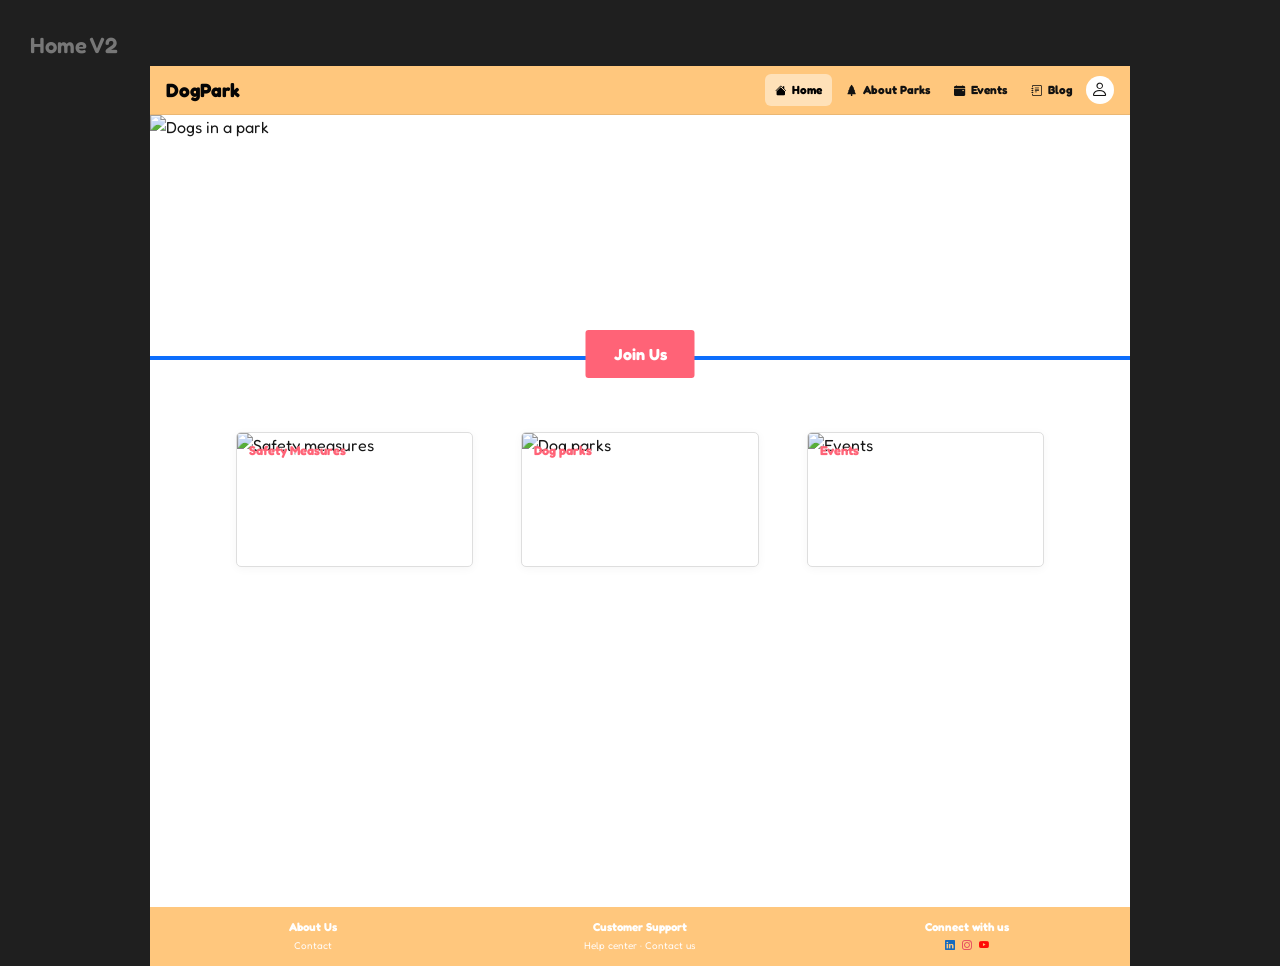
==== index.html @ 92a238b3 "[+] add fist version page for the site." ====
<!doctype html>
<html lang="fr">
<head>
  <meta charset="utf-8">
  <meta name="viewport" content="width=device-width, initial-scale=1">
  <title>DogPark - Home V2</title>
  <link href="https://cdn.jsdelivr.net/npm/bootstrap@5.3.3/dist/css/bootstrap.min.css" rel="stylesheet">
  <link rel="stylesheet" href="https://cdn.jsdelivr.net/npm/bootstrap-icons@1.11.3/font/bootstrap-icons.css">
  <link rel="preconnect" href="https://fonts.googleapis.com">
  <link rel="preconnect" href="https://fonts.gstatic.com" crossorigin>
  <link href="https://fonts.googleapis.com/css2?family=Fredoka:wght@500;600;700;800&display=swap" rel="stylesheet">
  <link rel="stylesheet" href="css/base.css">
  <link rel="stylesheet" href="css/navbar.css">
  <link rel="stylesheet" href="css/footer.css">
  <link rel="stylesheet" href="css/home.css">
</head>
<body>
  <h2 class="frame-title">Home V2</h2>
  <main class="page">
    <nav class="navbar navbar-expand-md dog-navbar">
      <div class="container-fluid px-3">
        <a class="navbar-brand" href="index.html">DogPark <i class="bi bi-paw-fill"></i></a>
        <button class="navbar-toggler" type="button" data-bs-toggle="collapse" data-bs-target="#mainNav" aria-label="Menu">
          <span class="navbar-toggler-icon"></span>
        </button>
        <div class="collapse navbar-collapse" id="mainNav">
          <ul class="navbar-nav ms-auto align-items-md-center gap-md-1">
            <li class="nav-item"><a class="nav-link active" href="index.html"><i class="bi bi-house-fill"></i> Home</a></li>
            <li class="nav-item"><a class="nav-link" href="parks.html"><i class="bi bi-tree-fill"></i> About Parks</a></li>
            <li class="nav-item"><a class="nav-link" href="events.html"><i class="bi bi-calendar-event-fill"></i> Events</a></li>
            <li class="nav-item"><a class="nav-link" href="blog.html"><i class="bi bi-journal-text"></i> Blog</a></li>
            <li class="nav-item"><a class="profile-circle" href="#"><i class="bi bi-person"></i></a></li>
          </ul>
        </div>
      </div>
    </nav>

    <section class="home-hero">
      <img src="https://images.unsplash.com/photo-1508675801627-066ac4346a27?auto=format&fit=crop&w=1200&q=80" alt="Dogs in a park">
      <a class="join-btn" href="parks.html">Join Us</a>
    </section>

    <section class="home-cards">
      <div class="row justify-content-center g-5">
        <div class="col-12 col-md-4">
          <div class="feature-card">
            <img src="https://images.unsplash.com/photo-1601758177266-bc599de87707?auto=format&fit=crop&w=500&q=80" alt="Safety measures">
            <h5>Safety Measures</h5>
          </div>
        </div>
        <div class="col-12 col-md-4">
          <div class="feature-card">
            <img src="https://images.unsplash.com/photo-1548199973-03cce0bbc87b?auto=format&fit=crop&w=500&q=80" alt="Dog parks">
            <h5>Dog parks</h5>
          </div>
        </div>
        <div class="col-12 col-md-4">
          <div class="feature-card">
            <img src="https://images.unsplash.com/photo-1558788353-f76d92427f16?auto=format&fit=crop&w=500&q=80" alt="Events">
            <h5>Events</h5>
          </div>
        </div>
      </div>
    </section>

    <footer class="dog-footer">
      <div class="container">
        <div class="row text-center">
          <div class="col-4"><h6>About Us</h6><p>Contact</p></div>
          <div class="col-4"><h6>Customer Support</h6><p>Help center · Contact us</p></div>
          <div class="col-4"><h6>Connect with us</h6><p><i class="bi bi-linkedin"></i> <i class="bi bi-instagram"></i> <i class="bi bi-youtube"></i></p></div>
        </div>
      </div>
    </footer>
  </main>
  <script src="https://cdn.jsdelivr.net/npm/bootstrap@5.3.3/dist/js/bootstrap.bundle.min.js"></script>
</body>
</html>
---- css/base.css ----
:root{
  --orange:#ffc77d;
  --green:#6eaf72;
  --pink:#ff6377;
  --dark:#171717;
  --muted:#f7f7f7;
  --border:#dedede;
  --shadow:0 8px 24px rgba(0,0,0,.08);
}
*{box-sizing:border-box}
body{
  margin:0;
  background:#1f1f1f;
  color:var(--dark);
  font-family:"Fredoka", system-ui, -apple-system, BlinkMacSystemFont, "Segoe UI", sans-serif;
}
.frame-title{color:#777;margin:32px 0 8px 30px;font-size:22px;font-weight:600}
.page{width:min(100%,980px);min-height:100vh;margin:0 auto;background:#fff;display:flex;flex-direction:column}
.content-shell{padding:36px clamp(18px,5vw,64px);flex:1}
img{max-width:100%;display:block}.fw-heavy{font-weight:800}.small-text{font-size:.78rem}.section-card{background:#fff;border:1px solid var(--border);border-radius:14px;box-shadow:var(--shadow)}
.search-box,.small-select{width:100%;height:42px;border:1px solid var(--border);border-radius:9px;padding:0 14px;background:#fff;outline:none;font-size:.9rem}.search-box:focus,.small-select:focus{border-color:var(--green);box-shadow:0 0 0 .2rem rgba(110,175,114,.16)}
.btn-green{display:inline-flex;align-items:center;gap:8px;background:var(--green);color:#fff;border:0;border-radius:7px;padding:10px 24px;text-decoration:none;font-weight:700}.btn-green:hover{background:#5b9c5f;color:#fff}.btn-soft{border:1px solid var(--border);background:#fff;border-radius:8px;padding:8px 18px;font-weight:600}.chip{border:1px solid var(--border);background:#fff;border-radius:999px;padding:7px 12px;font-size:.78rem;font-weight:600;display:inline-flex;gap:6px;align-items:center}
@media(max-width:768px){.frame-title{margin-left:16px}.content-shell{padding:28px 16px}}
---- css/navbar.css ----
.dog-navbar{background:var(--orange);min-height:44px;border-bottom:1px solid rgba(0,0,0,.08)}
.dog-navbar .navbar-brand{font-size:1.2rem;font-weight:800;color:#050505;padding:0;margin-right:18px}.dog-navbar .navbar-brand i{font-size:1rem;margin-left:3px}.dog-navbar .nav-link{color:#111;font-size:.74rem;font-weight:700;padding:7px 10px!important;border-radius:6px}.dog-navbar .nav-link.active,.dog-navbar .nav-link:hover{background:rgba(255,255,255,.45);color:#000}.dog-navbar .nav-link i{font-size:.7rem;margin-right:3px}.profile-circle{width:28px;height:28px;border-radius:50%;background:#fff;color:#111;display:inline-flex;align-items:center;justify-content:center;text-decoration:none;font-size:1.1rem}.navbar-toggler{border:0;padding:2px}.navbar-toggler:focus{box-shadow:none}
@media(max-width:768px){.dog-navbar .navbar-nav{padding-top:8px}.profile-circle{margin-left:9px}}
---- css/footer.css ----
.dog-footer{background:var(--orange);padding:14px 0;margin-top:auto;color:#fff}.dog-footer h6{font-size:.72rem;font-weight:800;margin:0 0 3px}.dog-footer p{font-size:.62rem;margin:0;opacity:.95}.dog-footer i{margin:0 2px}.dog-footer .bi-linkedin{color:#0a66c2}.dog-footer .bi-instagram{color:#e4405f}.dog-footer .bi-youtube{color:#ff0000}
---- css/home.css ----
.home-hero{position:relative;height:245px;overflow:visible;border-bottom:4px solid #0d6efd}.home-hero img{width:100%;height:100%;object-fit:cover}.join-btn{position:absolute;bottom:-22px;left:50%;transform:translateX(-50%);background:var(--pink);color:#fff;text-decoration:none;border-radius:3px;padding:12px 28px;font-weight:700}.join-btn:hover{background:#ff465e;color:#fff}.home-cards{padding:72px clamp(20px,7vw,86px) 62px}.feature-card{height:135px;border:1px solid var(--border);border-radius:5px;overflow:hidden;position:relative;background:#fff;box-shadow:0 2px 10px rgba(0,0,0,.04)}.feature-card img{width:100%;height:100%;object-fit:cover}.feature-card h5{position:absolute;top:10px;left:12px;color:var(--pink);font-size:.8rem;font-weight:800;margin:0;text-shadow:0 1px 0 #fff}
@media(max-width:768px){.home-hero{height:210px}.home-cards{padding:62px 24px 42px}.feature-card{height:170px}}
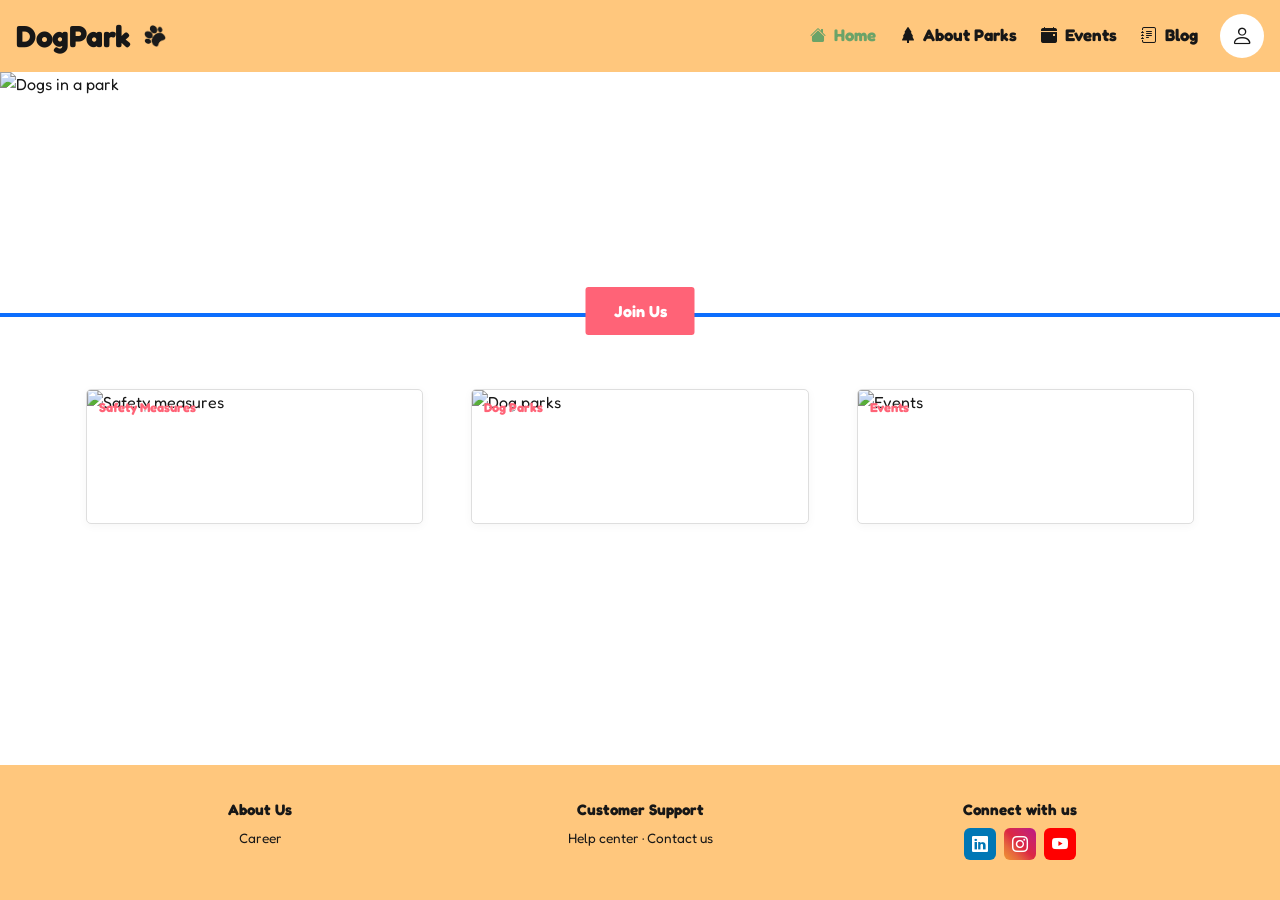
==== commit b59f7e01: "Add partials for navbar and footer, and implement dynamic loading - Created a new JavaScript file `p" ====
--- a/index.html
+++ b/index.html
@@ -3,44 +3,30 @@
 <head>
   <meta charset="utf-8">
   <meta name="viewport" content="width=device-width, initial-scale=1">
-  <title>DogPark - Home V2</title>
+  <title>DogPark - Home</title>
+
   <link href="https://cdn.jsdelivr.net/npm/bootstrap@5.3.3/dist/css/bootstrap.min.css" rel="stylesheet">
   <link rel="stylesheet" href="https://cdn.jsdelivr.net/npm/bootstrap-icons@1.11.3/font/bootstrap-icons.css">
+
   <link rel="preconnect" href="https://fonts.googleapis.com">
   <link rel="preconnect" href="https://fonts.gstatic.com" crossorigin>
   <link href="https://fonts.googleapis.com/css2?family=Fredoka:wght@500;600;700;800&display=swap" rel="stylesheet">
+
   <link rel="stylesheet" href="css/base.css">
   <link rel="stylesheet" href="css/navbar.css">
   <link rel="stylesheet" href="css/footer.css">
   <link rel="stylesheet" href="css/home.css">
 </head>
 <body>
-  <h2 class="frame-title">Home V2</h2>
   <main class="page">
-    <nav class="navbar navbar-expand-md dog-navbar">
-      <div class="container-fluid px-3">
-        <a class="navbar-brand" href="index.html">DogPark <i class="bi bi-paw-fill"></i></a>
-        <button class="navbar-toggler" type="button" data-bs-toggle="collapse" data-bs-target="#mainNav" aria-label="Menu">
-          <span class="navbar-toggler-icon"></span>
-        </button>
-        <div class="collapse navbar-collapse" id="mainNav">
-          <ul class="navbar-nav ms-auto align-items-md-center gap-md-1">
-            <li class="nav-item"><a class="nav-link active" href="index.html"><i class="bi bi-house-fill"></i> Home</a></li>
-            <li class="nav-item"><a class="nav-link" href="parks.html"><i class="bi bi-tree-fill"></i> About Parks</a></li>
-            <li class="nav-item"><a class="nav-link" href="events.html"><i class="bi bi-calendar-event-fill"></i> Events</a></li>
-            <li class="nav-item"><a class="nav-link" href="blog.html"><i class="bi bi-journal-text"></i> Blog</a></li>
-            <li class="nav-item"><a class="profile-circle" href="#"><i class="bi bi-person"></i></a></li>
-          </ul>
-        </div>
-      </div>
-    </nav>
+    <div id="navbar-placeholder"></div>
 
     <section class="home-hero">
       <img src="https://images.unsplash.com/photo-1508675801627-066ac4346a27?auto=format&fit=crop&w=1200&q=80" alt="Dogs in a park">
       <a class="join-btn" href="parks.html">Join Us</a>
     </section>
 
-    <section class="home-cards">
+    <section class="home-cards content-shell">
       <div class="row justify-content-center g-5">
         <div class="col-12 col-md-4">
           <div class="feature-card">
@@ -51,7 +37,7 @@
         <div class="col-12 col-md-4">
           <div class="feature-card">
             <img src="https://images.unsplash.com/photo-1548199973-03cce0bbc87b?auto=format&fit=crop&w=500&q=80" alt="Dog parks">
-            <h5>Dog parks</h5>
+            <h5>Dog Parks</h5>
           </div>
         </div>
         <div class="col-12 col-md-4">
@@ -63,16 +49,10 @@
       </div>
     </section>
 
-    <footer class="dog-footer">
-      <div class="container">
-        <div class="row text-center">
-          <div class="col-4"><h6>About Us</h6><p>Contact</p></div>
-          <div class="col-4"><h6>Customer Support</h6><p>Help center · Contact us</p></div>
-          <div class="col-4"><h6>Connect with us</h6><p><i class="bi bi-linkedin"></i> <i class="bi bi-instagram"></i> <i class="bi bi-youtube"></i></p></div>
-        </div>
-      </div>
-    </footer>
+    <div id="footer-placeholder"></div>
   </main>
+
   <script src="https://cdn.jsdelivr.net/npm/bootstrap@5.3.3/dist/js/bootstrap.bundle.min.js"></script>
+  <script src="js/partials.js"></script>
 </body>
 </html>
--- a/css/base.css
+++ b/css/base.css
@@ -1,23 +1,131 @@
-:root{
-  --orange:#ffc77d;
-  --green:#6eaf72;
-  --pink:#ff6377;
-  --dark:#171717;
-  --muted:#f7f7f7;
-  --border:#dedede;
-  --shadow:0 8px 24px rgba(0,0,0,.08);
+@import url('https://fonts.googleapis.com/css2?family=Fredoka:wght@500;600;700;800&display=swap');
+
+:root {
+  --orange: #ffc77d;
+  --green: #6eaf72;
+  --active: #6BA368;
+  --pink: #ff6377;
+  --yellow: #FFF04C;
+  --dark: #171717;
+  --muted: #f7f7f7;
+  --border: #dedede;
+  --shadow: 0 8px 24px rgba(0,0,0,.08);
+  --font-main: "Fredoka", system-ui, -apple-system, BlinkMacSystemFont, "Segoe UI", sans-serif;
 }
-*{box-sizing:border-box}
-body{
-  margin:0;
-  background:#1f1f1f;
-  color:var(--dark);
-  font-family:"Fredoka", system-ui, -apple-system, BlinkMacSystemFont, "Segoe UI", sans-serif;
+
+*, *::before, *::after {
+  box-sizing: border-box;
 }
-.frame-title{color:#777;margin:32px 0 8px 30px;font-size:22px;font-weight:600}
-.page{width:min(100%,980px);min-height:100vh;margin:0 auto;background:#fff;display:flex;flex-direction:column}
-.content-shell{padding:36px clamp(18px,5vw,64px);flex:1}
-img{max-width:100%;display:block}.fw-heavy{font-weight:800}.small-text{font-size:.78rem}.section-card{background:#fff;border:1px solid var(--border);border-radius:14px;box-shadow:var(--shadow)}
-.search-box,.small-select{width:100%;height:42px;border:1px solid var(--border);border-radius:9px;padding:0 14px;background:#fff;outline:none;font-size:.9rem}.search-box:focus,.small-select:focus{border-color:var(--green);box-shadow:0 0 0 .2rem rgba(110,175,114,.16)}
-.btn-green{display:inline-flex;align-items:center;gap:8px;background:var(--green);color:#fff;border:0;border-radius:7px;padding:10px 24px;text-decoration:none;font-weight:700}.btn-green:hover{background:#5b9c5f;color:#fff}.btn-soft{border:1px solid var(--border);background:#fff;border-radius:8px;padding:8px 18px;font-weight:600}.chip{border:1px solid var(--border);background:#fff;border-radius:999px;padding:7px 12px;font-size:.78rem;font-weight:600;display:inline-flex;gap:6px;align-items:center}
-@media(max-width:768px){.frame-title{margin-left:16px}.content-shell{padding:28px 16px}}
+
+body {
+  margin: 0;
+  background: #1f1f1f;
+  color: var(--dark);
+  font-family: var(--font-main);
+}
+
+img {
+  max-width: 100%;
+  display: block;
+}
+
+.frame-title {
+  color: #777;
+  margin: 32px 0 8px 30px;
+  font-size: 22px;
+  font-weight: 600;
+}
+
+.page {
+  width: 100%;
+  min-height: 100vh;
+  margin: 0 auto;
+  background: white;
+  display: flex;
+  flex-direction: column;
+}
+
+.content-shell {
+  padding: 36px clamp(18px, 5vw, 64px);
+  flex: 1;
+}
+
+.fw-heavy { font-weight: 800; }
+.small-text { font-size: .78rem; }
+
+.search-box,
+.small-select {
+  width: 100%;
+  height: 42px;
+  border: 1px solid var(--border);
+  border-radius: 9px;
+  padding: 0 14px;
+  background: white;
+  outline: none;
+  font-size: .9rem;
+  font-family: var(--font-main);
+}
+
+.search-box:focus,
+.small-select:focus {
+  border-color: var(--active);
+  box-shadow: 0 0 0 .2rem rgba(107, 163, 104, .16);
+}
+
+.section-card {
+  background: white;
+  border: 1px solid var(--border);
+  border-radius: 14px;
+  box-shadow: var(--shadow);
+}
+
+.btn-green {
+  display: inline-flex;
+  align-items: center;
+  gap: 8px;
+  background: var(--active);
+  color: white;
+  border: 0;
+  border-radius: 7px;
+  padding: 10px 24px;
+  font-family: var(--font-main);
+  font-weight: 700;
+  text-decoration: none;
+  cursor: pointer;
+  transition: background 0.15s ease;
+}
+.btn-green:hover {
+  background: #5b9c5f;
+  color: white;
+}
+
+.btn-soft {
+  border: 1px solid var(--border);
+  background: white;
+  border-radius: 8px;
+  padding: 8px 18px;
+  font-family: var(--font-main);
+  font-weight: 600;
+  cursor: pointer;
+  transition: background 0.15s ease;
+}
+.btn-soft:hover {
+  background: var(--muted);
+}
+
+.chip {
+  border: 1px solid var(--border);
+  background: white;
+  border-radius: 999px;
+  padding: 7px 12px;
+  font-size: .78rem;
+  font-weight: 600;
+  display: inline-flex;
+  gap: 6px;
+  align-items: center;
+}
+
+@media (max-width: 768px) {
+  .frame-title   { margin-left: 16px; }
+  .content-shell { padding: 28px 16px; }
+}
--- a/css/navbar.css
+++ b/css/navbar.css
@@ -1,3 +1,80 @@
-.dog-navbar{background:var(--orange);min-height:44px;border-bottom:1px solid rgba(0,0,0,.08)}
-.dog-navbar .navbar-brand{font-size:1.2rem;font-weight:800;color:#050505;padding:0;margin-right:18px}.dog-navbar .navbar-brand i{font-size:1rem;margin-left:3px}.dog-navbar .nav-link{color:#111;font-size:.74rem;font-weight:700;padding:7px 10px!important;border-radius:6px}.dog-navbar .nav-link.active,.dog-navbar .nav-link:hover{background:rgba(255,255,255,.45);color:#000}.dog-navbar .nav-link i{font-size:.7rem;margin-right:3px}.profile-circle{width:28px;height:28px;border-radius:50%;background:#fff;color:#111;display:inline-flex;align-items:center;justify-content:center;text-decoration:none;font-size:1.1rem}.navbar-toggler{border:0;padding:2px}.navbar-toggler:focus{box-shadow:none}
-@media(max-width:768px){.dog-navbar .navbar-nav{padding-top:8px}.profile-circle{margin-left:9px}}
+.dog-navbar {
+  background-color: var(--orange);
+  min-height: 70px;
+  font-family: var(--font-main);
+}
+
+.dog-navbar .navbar-brand {
+  font-family: var(--font-main);
+  font-size: 1.9rem;
+  font-weight: 800;
+  color: var(--text-dark);
+  letter-spacing: -0.5px;
+  display: flex;
+  align-items: center;
+  gap: 8px;
+  text-decoration: none;
+}
+
+.dog-navbar .paw-icon {
+  width: 32px;
+  height: 32px;
+  object-fit: contain;
+}
+
+.dog-navbar .nav-link {
+  color: var(--text-dark);
+  font-family: var(--font-main);
+  font-size: 1.05rem;
+  font-weight: 700;
+  padding: 6px 10px !important;
+  border-radius: 6px;
+  transition: color 0.15s ease;
+  text-decoration: none;
+}
+
+.dog-navbar .nav-link i {
+  font-size: 1rem;
+  margin-right: 4px;
+}
+
+.dog-navbar .nav-link:hover {
+  color: var(--active);
+}
+
+.dog-navbar .nav-link.active {
+  color: var(--active);
+}
+
+.dog-navbar .nav-link.active i {
+  color: var(--active);
+}
+
+.dog-navbar .profile-circle {
+  width: 44px;
+  height: 44px;
+  border-radius: 50%;
+  background-color: white;
+  color: var(--text-dark);
+  display: inline-flex;
+  align-items: center;
+  justify-content: center;
+  font-size: 1.4rem;
+  text-decoration: none;
+  margin-left: 8px;
+  transition: background-color 0.15s ease;
+}
+
+.dog-navbar .profile-circle:hover {
+  background-color: #f0f0f0;
+}
+
+@media (max-width: 768px) {
+  .dog-navbar .navbar-nav {
+    padding: 8px 0;
+    gap: 4px !important;
+  }
+  .dog-navbar .nav-link {
+    font-size: 0.95rem;
+  }
+}
--- a/css/footer.css
+++ b/css/footer.css
@@ -1 +1,40 @@
-.dog-footer{background:var(--orange);padding:14px 0;margin-top:auto;color:#fff}.dog-footer h6{font-size:.72rem;font-weight:800;margin:0 0 3px}.dog-footer p{font-size:.62rem;margin:0;opacity:.95}.dog-footer i{margin:0 2px}.dog-footer .bi-linkedin{color:#0a66c2}.dog-footer .bi-instagram{color:#e4405f}.dog-footer .bi-youtube{color:#ff0000}
+.dog-footer {
+  background-color: var(--orange);
+  padding: 36px 20px;
+  margin-top: auto;
+  font-family: var(--font-main);
+}
+
+.dog-footer h6 {
+  font-weight: 800;
+  font-size: 0.95rem;
+  margin-bottom: 8px;
+}
+
+.dog-footer p, .footer-link {
+  font-size: 0.85rem;
+  color: var(--text-dark);
+  text-decoration: none;
+}
+
+.footer-link:hover {
+  text-decoration: underline;
+}
+
+.social-icon {
+  width: 32px;
+  height: 32px;
+  border-radius: 6px;
+  display: inline-flex;
+  align-items: center;
+  justify-content: center;
+  color: #fff;
+  font-size: 1rem;
+  text-decoration: none;
+  transition: opacity 0.15s;
+}
+.social-icon:hover { opacity: 0.8; color: #fff; }
+
+.linkedin { background-color: #0077B5; }
+.instagram { background: linear-gradient(45deg,#f09433,#e6683c,#dc2743,#cc2366,#bc1888); }
+.youtube { background-color: #FF0000; }
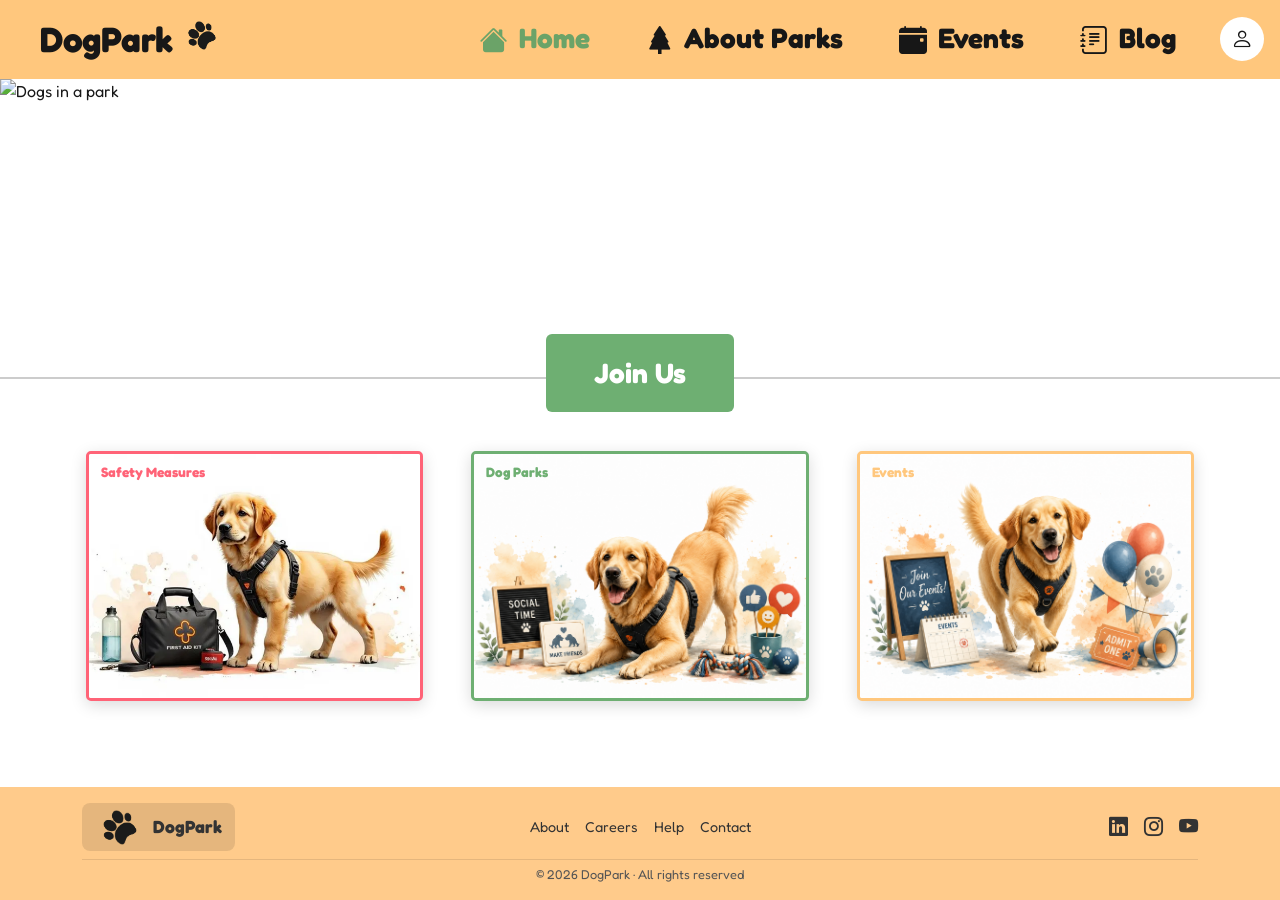
==== commit 65907990: "Enhance styling and layout for homepage, navbar, and footer; add new images" ====
--- a/index.html
+++ b/index.html
@@ -22,27 +22,27 @@
     <div id="navbar-placeholder"></div>
 
     <section class="home-hero">
-      <img src="https://images.unsplash.com/photo-1508675801627-066ac4346a27?auto=format&fit=crop&w=1200&q=80" alt="Dogs in a park">
+      <img src="images/homedog1.png" alt="Dogs in a park">
       <a class="join-btn" href="parks.html">Join Us</a>
     </section>
 
     <section class="home-cards content-shell">
       <div class="row justify-content-center g-5">
         <div class="col-12 col-md-4">
-          <div class="feature-card">
-            <img src="https://images.unsplash.com/photo-1601758177266-bc599de87707?auto=format&fit=crop&w=500&q=80" alt="Safety measures">
+          <div class="feature-card card-safety">
+            <img src="images/homesafety.png" alt="Safety measures">
             <h5>Safety Measures</h5>
           </div>
         </div>
         <div class="col-12 col-md-4">
-          <div class="feature-card">
-            <img src="https://images.unsplash.com/photo-1548199973-03cce0bbc87b?auto=format&fit=crop&w=500&q=80" alt="Dog parks">
+          <div class="feature-card card-parks">
+            <img src="images/homesocial.png" alt="Dog parks">
             <h5>Dog Parks</h5>
           </div>
         </div>
         <div class="col-12 col-md-4">
-          <div class="feature-card">
-            <img src="https://images.unsplash.com/photo-1558788353-f76d92427f16?auto=format&fit=crop&w=500&q=80" alt="Events">
+          <div class="feature-card card-events">
+            <img src="images/homeevents.png" alt="Events">
             <h5>Events</h5>
           </div>
         </div>
--- a/css/base.css
+++ b/css/base.css
@@ -17,11 +17,24 @@
   box-sizing: border-box;
 }
 
+html, body {
+  scrollbar-width: none;
+}
+
+html::-webkit-scrollbar,
+body::-webkit-scrollbar {
+  display: none;
+}
+
 body {
   margin: 0;
   background: #1f1f1f;
   color: var(--dark);
   font-family: var(--font-main);
+}
+
+body::-webkit-scrollbar {
+  display: none;
 }
 
 img {
--- a/css/navbar.css
+++ b/css/navbar.css
@@ -6,7 +6,7 @@
 
 .dog-navbar .navbar-brand {
   font-family: var(--font-main);
-  font-size: 1.9rem;
+  font-size: 2.2rem;
   font-weight: 800;
   color: var(--text-dark);
   letter-spacing: -0.5px;
@@ -14,28 +14,31 @@
   align-items: center;
   gap: 8px;
   text-decoration: none;
+  margin-left: 1.5rem;
 }
 
 .dog-navbar .paw-icon {
-  width: 32px;
-  height: 32px;
+  width: 42px;
+  height: 42px;
   object-fit: contain;
+  margin-bottom: 8px;
 }
 
 .dog-navbar .nav-link {
   color: var(--text-dark);
   font-family: var(--font-main);
-  font-size: 1.05rem;
+  font-size: 1.75rem;
   font-weight: 700;
-  padding: 6px 10px !important;
+  padding: 6px 20px !important;
   border-radius: 6px;
   transition: color 0.15s ease;
   text-decoration: none;
 }
 
 .dog-navbar .nav-link i {
-  font-size: 1rem;
+  font-size: 1.75rem;
   margin-right: 4px;
+  vertical-align: middle
 }
 
 .dog-navbar .nav-link:hover {
--- a/css/footer.css
+++ b/css/footer.css
@@ -1,40 +1,47 @@
 .dog-footer {
-  background-color: var(--orange);
-  padding: 36px 20px;
-  margin-top: auto;
-  font-family: var(--font-main);
+  background-color: #FFCB8B;
 }
 
-.dog-footer h6 {
-  font-weight: 800;
-  font-size: 0.95rem;
-  margin-bottom: 8px;
+.footer-brand {
+  font-weight: 700;
+  font-size: 1.1rem;
+  color: #333;
 }
 
-.dog-footer p, .footer-link {
-  font-size: 0.85rem;
-  color: var(--text-dark);
+.footer-link {
+  color: #333;
   text-decoration: none;
+  font-size: 0.9rem;
+  transition: color 0.2s;
 }
 
 .footer-link:hover {
-  text-decoration: underline;
+  color: #FF6868;
 }
 
 .social-icon {
-  width: 32px;
-  height: 32px;
-  border-radius: 6px;
-  display: inline-flex;
-  align-items: center;
-  justify-content: center;
-  color: #fff;
-  font-size: 1rem;
-  text-decoration: none;
-  transition: opacity 0.15s;
+  color: #333;
+  font-size: 1.2rem;
+  transition: color 0.2s;
 }
-.social-icon:hover { opacity: 0.8; color: #fff; }
 
-.linkedin { background-color: #0077B5; }
-.instagram { background: linear-gradient(45deg,#f09433,#e6683c,#dc2743,#cc2366,#bc1888); }
-.youtube { background-color: #FF0000; }
+.social-icon:hover {
+  color: #FF6868;
+}
+
+.footer-divider {
+  border-color: rgba(0,0,0,0.4);
+  border-width: 1.5px;
+  margin: 0.5rem 0 0.3rem;
+}
+
+.footer-copy {
+  font-size: 0.8rem;
+  color: #555;
+}
+
+.footer-logo-section {
+  background-color: rgba(0,0,0,0.1);
+  border-radius: 8px;
+  padding: 0.4rem 0.8rem;
+}
--- a/css/home.css
+++ b/css/home.css
@@ -1,2 +1,66 @@
-.home-hero{position:relative;height:245px;overflow:visible;border-bottom:4px solid #0d6efd}.home-hero img{width:100%;height:100%;object-fit:cover}.join-btn{position:absolute;bottom:-22px;left:50%;transform:translateX(-50%);background:var(--pink);color:#fff;text-decoration:none;border-radius:3px;padding:12px 28px;font-weight:700}.join-btn:hover{background:#ff465e;color:#fff}.home-cards{padding:72px clamp(20px,7vw,86px) 62px}.feature-card{height:135px;border:1px solid var(--border);border-radius:5px;overflow:hidden;position:relative;background:#fff;box-shadow:0 2px 10px rgba(0,0,0,.04)}.feature-card img{width:100%;height:100%;object-fit:cover}.feature-card h5{position:absolute;top:10px;left:12px;color:var(--pink);font-size:.8rem;font-weight:800;margin:0;text-shadow:0 1px 0 #fff}
-@media(max-width:768px){.home-hero{height:210px}.home-cards{padding:62px 24px 42px}.feature-card{height:170px}}
+.home-hero {
+  position: relative;
+  height: 300px;
+  overflow: visible;
+  border-bottom: 2px solid #ccc;
+}
+.home-hero img {width:100%;height:100%;object-fit:cover}
+
+.join-btn {
+  position: absolute;
+  bottom: -35px;
+  left: 50%;
+  transform: translateX(-50%);
+  background: var(--green);
+  color: white;
+  text-decoration: none;
+  border-radius: 6px;
+  padding: 18px 48px;
+  font-weight: 700;
+  font-size: 1.75rem;
+}
+.join-btn:hover {background:var(--active); color:white}
+
+.home-cards {
+  padding: 72px clamp(20px,7vw,86px) 62px;
+}
+
+.feature-card {
+  height: 250px;
+  border-radius: 5px;
+  overflow: hidden;
+  position: relative;
+  box-shadow: 0 4px 16px rgba(0,0,0,0.15);
+}
+
+.feature-card img {
+  width: 100%;
+  height: 100%;
+  object-fit: cover;
+  object-position: center center;
+}
+
+.feature-card h5 {
+  position: absolute;
+  top: 10px;
+  left: 12px;
+  font-size: .85rem;
+  font-weight: 800;
+  margin: 0;
+  text-shadow: none;
+}
+
+.card-safety { background: #fff; border: 3px solid var(--pink); }
+.card-safety h5 { color: var(--pink); }
+
+.card-parks { background: #fff; border: 3px solid var(--green); }
+.card-parks h5 { color: var(--green); }
+
+.card-events { background: #fff; border: 3px solid var(--orange); }
+.card-events h5 { color: var(--orange); }
+
+@media(max-width:768px) {
+  .home-hero {height:210px}
+  .home-cards {padding:62px 24px 42px}
+  .feature-card {height:170px}
+}
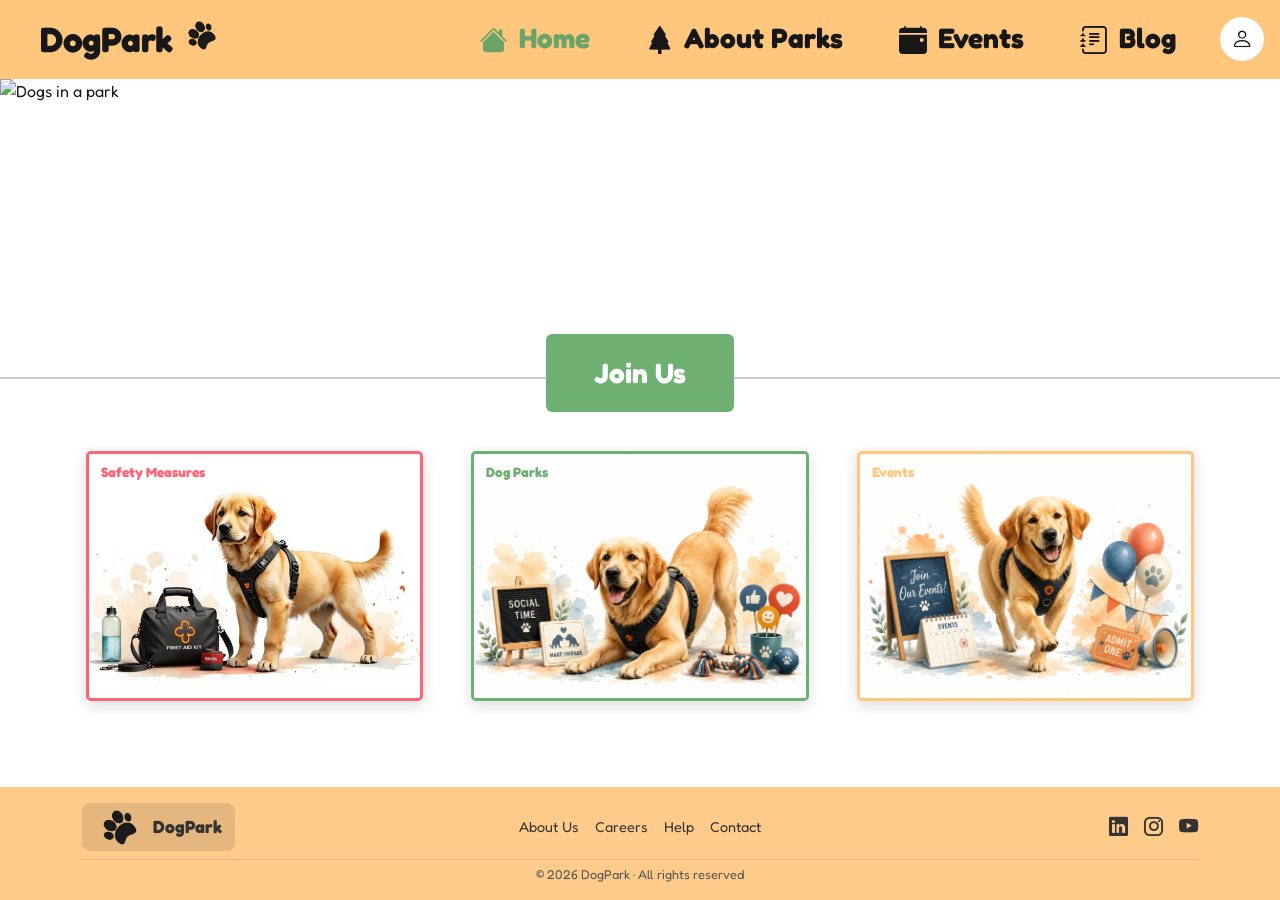
==== commit 2f56e2a4: "[+] add the about us and the contact page and link them to the other page." ====
--- a/index.html
+++ b/index.html
@@ -23,7 +23,7 @@
 
     <section class="home-hero">
       <img src="images/homedog1.png" alt="Dogs in a park">
-      <a class="join-btn" href="parks.html">Join Us</a>
+      <a class="join-btn" href="html/parks.html">Join Us</a>
     </section>
 
     <section class="home-cards content-shell">
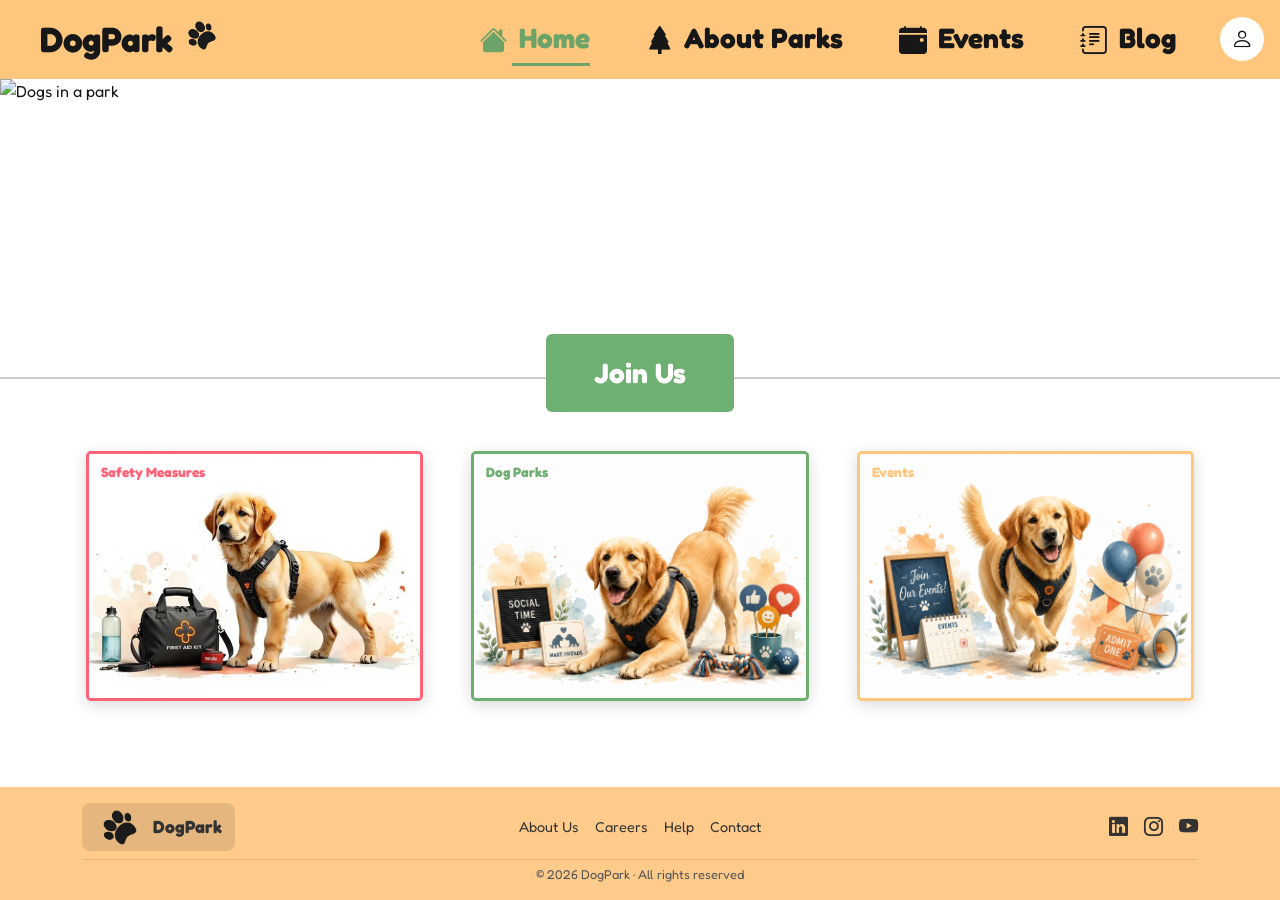
==== commit 74fe36dc: "Enhance feature cards with clickable links; add hover effect for improved interactivity" ====
--- a/index.html
+++ b/index.html
@@ -35,19 +35,24 @@
           </div>
         </div>
         <div class="col-12 col-md-4">
-          <div class="feature-card card-parks">
-            <img src="images/homesocial.png" alt="Dog parks">
-            <h5>Dog Parks</h5>
-          </div>
+          <a href="html/parks.html" style="text-decoration: none; color: inherit;">
+            <div class="feature-card card-parks">
+              <img src="images/homesocial.png" alt="Dog parks">
+              <h5>Dog Parks</h5>
+            </div>
+          </a>
         </div>
         <div class="col-12 col-md-4">
-          <div class="feature-card card-events">
-            <img src="images/homeevents.png" alt="Events">
-            <h5>Events</h5>
-          </div>
+          <a href="html/events.html" style="text-decoration: none; color: inherit;">
+            <div class="feature-card card-events">
+              <img src="images/homeevents.png" alt="Events">
+              <h5>Events</h5>
+            </div>
+          </a>
         </div>
       </div>
     </section>
+
 
     <div id="footer-placeholder"></div>
   </main>
--- a/css/navbar.css
+++ b/css/navbar.css
@@ -47,6 +47,9 @@
 
 .dog-navbar .nav-link.active {
   color: var(--active);
+  text-decoration: underline;
+  text-decoration-thickness: 2.5px;
+  text-underline-offset: 15px;
 }
 
 .dog-navbar .nav-link.active i {
--- a/css/home.css
+++ b/css/home.css
@@ -50,6 +50,14 @@
   text-shadow: none;
 }
 
+a:has(.feature-card) .feature-card {
+  cursor: pointer;
+  transition: transform .2s;
+}
+a:has(.feature-card):hover .feature-card {
+  transform: translateY(-4px);
+}
+
 .card-safety { background: #fff; border: 3px solid var(--pink); }
 .card-safety h5 { color: var(--pink); }
 
